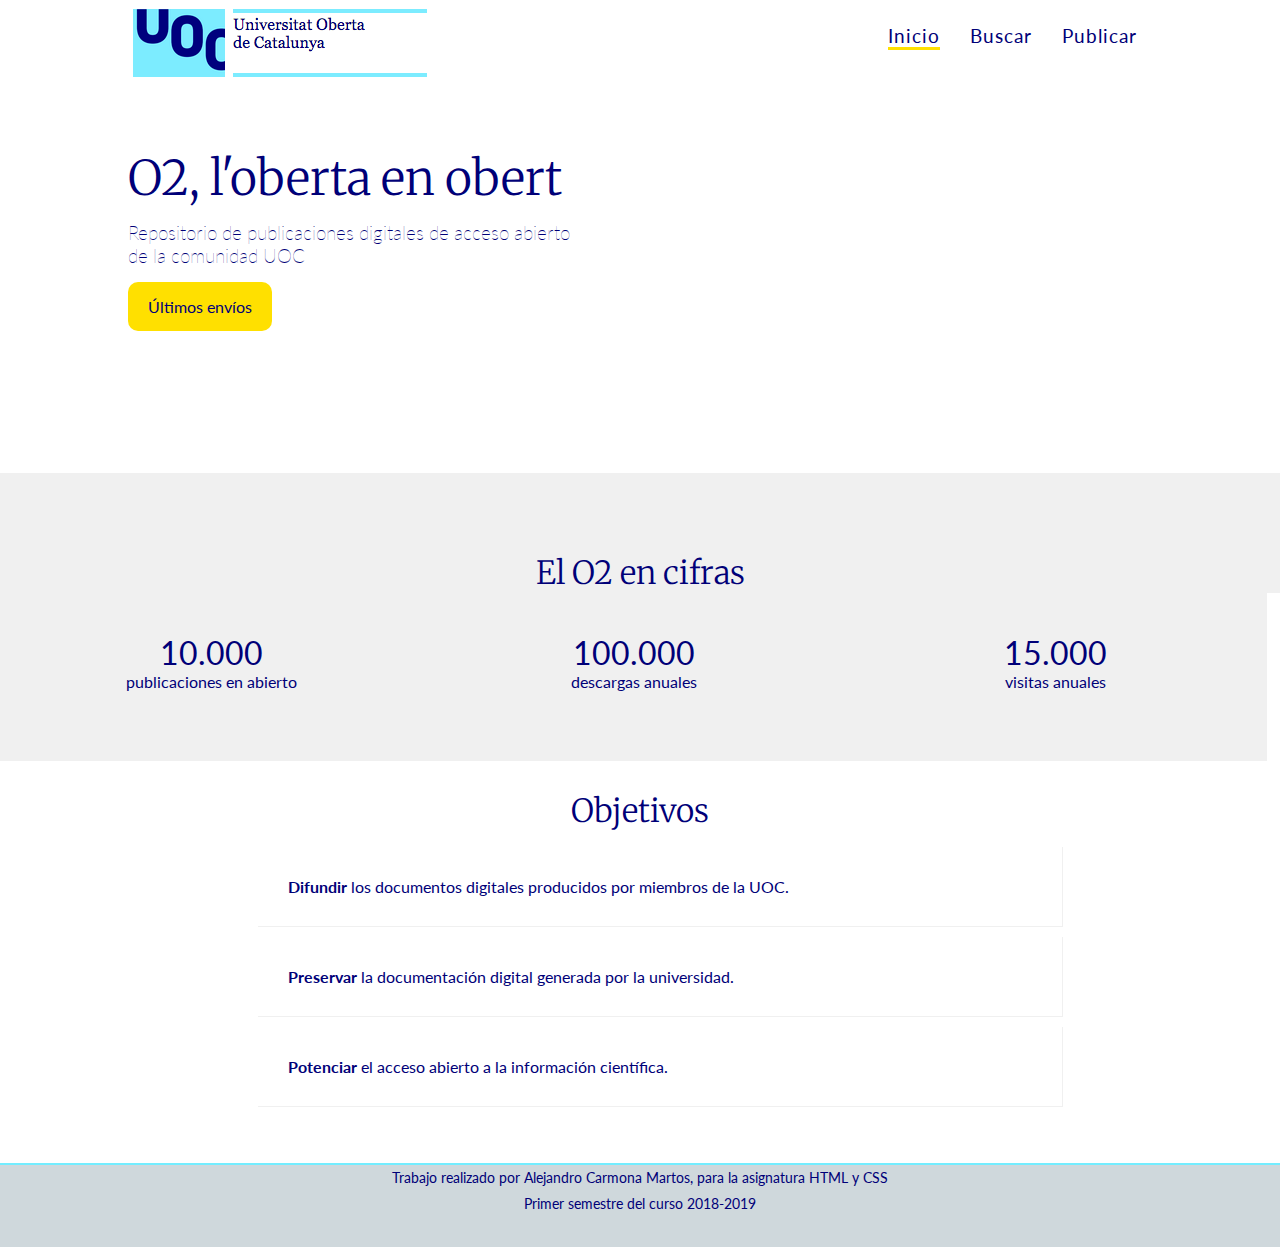
==== index.html @ e1ee85c6 "First commit" ====
<!DOCTYPE html>
<html lang="es">
<head>
	<title>Inicio · PEC2 HTML y CSS</title>
	<meta charset="UTF-8">
	<link rel="stylesheet" href="https://use.fontawesome.com/releases/v5.4.1/css/all.css" integrity="sha384-5sAR7xN1Nv6T6+dT2mhtzEpVJvfS3NScPQTrOxhwjIuvcA67KV2R5Jz6kr4abQsz" crossorigin="anonymous">
	<link rel="stylesheet" type="text/css" href="css/estilos.css">
</head>
<body class="index">
	<header>
		<div>
			<a href="index.html"><img src="img/logo.png" alt="logotipo UOC"></a>
		</div>
		<nav>
			<ul>
				<li><a href="index.html" class="actual">Inicio</a></li>
				<li><a href="http://openaccess.uoc.edu/webapps/o2/?locale=es" target="_blank">Buscar</a></li>
				<li><a href="publicar.html">Publicar</a></li>
			</ul>
		</nav>
	</header>
	<div class="clear"></div>
	<section class="inicioDestacado">
		<div>
			<h2>O2, l'oberta en obert </h2>
			<h1>Repositorio de publicaciones digitales de acceso abierto de la comunidad UOC</h1>
			<a href="ultimos-envios.html" class="boton">Últimos envíos</a>
		</div>
		<iframe width="100%" height="315" src="https://www.youtube.com/embed/o2ZF15PyTZk" frameborder="0" allow="accelerometer; autoplay; encrypted-media; gyroscope; picture-in-picture" allowfullscreen></iframe>
	</section>
	<div class="clear"></div>
	<section class="inicioCifras">
		<h2>El O2 en cifras</h2>
		<div class="inicioCifrasColumnas">
			<div><i class="fas fa-newspaper"></i>10.000 <span>publicaciones en abierto</span></div>
			<div><i class="fas fa-download"></i>100.000 <span>descargas anuales</span></div>
			<div><i class="fas fa-users"></i>15.000 <span>visitas anuales</span></div>
		</div>
	</section>
	<div class="clear"></div>
	<section class="inicioObjetivos">
		<h2>Objetivos</h2>
		<ul>
			<li><span>Difundir</span> los documentos digitales producidos por miembros de la UOC.</li>
			<li><span>Preservar</span> la documentación digital generada por la universidad.</li>
			<li><span>Potenciar</span> el acceso abierto a la información científica.</li>
		</ul>
	</section>
	<div class="clear"></div>
	<footer>
			<p>Trabajo realizado por Alejandro Carmona Martos, para la asignatura HTML y CSS</p>
			<p>Primer semestre del curso 2018-2019</p>		
	</footer>

</body>
</html>
---- css/estilos.css ----
/*------------------------------------------------

Máster de Desarrollo de aplicaciones y sitios web
HTML y CSS
Alejandro Carmona Martos
PEC2

------------------------------------------------*/

/* Importamos las fuentes para nuestra web*/
@import url('https://fonts.googleapis.com/css?family=Lato:400,700|Merriweather:700');

/*
Paleta de colores:
 #000078 AZUL OSCURO;
 #73EDFF AZUL CLARO;
 #FFE000 AMARILLO;
 #D0D0D0 GRIS OSCURO;
 #F0F0F0 GRIS CLARO;
*/

/* Eliminar el padding y margin que el navegador introduce por defecto, y aplicar la funete de letra principal*/
body{
	margin: 0;
	padding: 0;
    font-family: 'Lato', sans-serif;
    color:#000078;
}

/* Clase para forzar que los float tenga una altura suficiente */
.clear{
	clear: both;
}

/* Fuente para los títulos de la web  */
h1,h2,h3{
    font-family: 'Merriweather', serif;
}
/* Tamaño de los títulos principales*/
h1{font-size: 3.5rem;}


/* Quitamos la decoración por defecto de los enlaces para que no estén subrayados, 
y le decimos que el borde y padding se incluya en la caja y no modique el ancho para después hacer 
hover en los enlaces y que no deforme los tamaños*/
a{
	text-decoration: none;
	box-sizing: border-box;
	color:#000078;
}

/* enlaces e input type submit para que tengan forma de botón: 
fondo, espacio interno, borde redondeado, transición al hacer hover en el ratón*/
a.boton, input.boton{
	padding: 15px 20px;
	background: #FFE000;
	border-radius: 10px;
	-webkit-transition: background 2s; /* Safari */
    transition: background 0.5s;
}

/* Efecto hover al pasar el ratón por encima, cambiamos el fondo. */
a.boton:hover,input.boton:hover{
	background: #73EDFF;
}
a:hover{color:#222;}


/******************** 
      Cabecera 
*********************/
/* Cabecera. Fijamos un ancho para que se ajuste a nuestro grid elegido y  alineamos al centro*/
header{
	width: 80%;
	margin: 0 auto;
}
/* Logo como elemento flotante a la izquierda*/
header div{float: left;}

/************************
   Menú de navegación 
 ************************/

/* Menú de navegacón como elemento flotante a la derecha*/
header nav{float: right;}


/* Hacemos que los elemento tengan una disposición flexible y así poder ajustarlos al centro con las nuevas propiedades flexibles de CSS3*/
nav ul{
	display: flex;
	justify-content: center;
	list-style: none;
}

nav ul li{
	padding: 8px 15px;
	margin: 0px;
}

/* Damos forma a los elementos de navegación:
Espaciado entre las letras.
Color de la fuente, el espacio del enlace y su caja contenedora 
y no haya margenes entre enlaces.
*/

nav ul li a{
	letter-spacing: 1px;
	font-size: 1.2rem;
}

/*Aplicamos un borde inferior al hacer hover al enlace 
y a la clase actual que nos marca en la página que nos encontramos*/

nav ul li a:hover, .actual{border-bottom: solid 3px #FFE000;}

/*******************
    Inicio
********************/

/* Cambiamos el estilo de los subtitulos en toda la página de inicio*/

/* Destacado **********************************************/

.index h2{
	margin: 0;
	font-size: 2rem;
	font-weight: lighter;
	text-align: center;
	padding-top: 30px;
}

/* Destacado fijamos un ancho para que se ajuste a nuestro grid elegido y  alineamos al centro*/
.inicioDestacado{
	width: 80%;
	margin: 0 auto;
	margin-top: 30px;
}
/* Texto con parrafo y botón lo hacemos flotante a la izquierda*/
.inicioDestacado div{float: left;}

/* Video de Youtube flotante a la derecha*/
.inicioDestacado iframe{float: left;}

/* damos un ancho del 50% para dividir en dos columnas, y añadimos el color de la fuente.*/
.inicioDestacado div, .inicioDestacado iframe{
	width: 50%; 
	color:#000078 
}

/* Cambiamos el estilo del h1 para que se asimile a un párrafo, 
pero he elegido este en concreto por su valor semantico a la hora de las búsquedas
a través de motores de busquedas. */
.inicioDestacado h1{
	font-size: 1.2rem;
	font-family: 'Lato' , sans-serif;
	font-weight: lighter;
	padding-right: 60px;
	margin-bottom: 30px;
}

/* Cambiamos el Subitutlo indicado, ya que el tamaño 
es mayor al de los subtitulos creados para todo el inicio*/
.inicioDestacado h2{
	font-size: 3rem;
	margin: 0;
	padding-right: 60px;
	text-align: left;
}


/* Cifras **************************************************/

/* Definimos características principales a esta sección. 
Texto alineado al centro, color de la fuente, fondo gris y 
los espacios internos y márgenes de la caja.*/
.inicioCifras{
	text-align: center;
	color:#000078;
	background: #F0F0F0;
	padding-top: 50px;
	margin-top: 40px;
}

/*Creamos las tres columnas alineadas a la izquierda definiendo el fondo, 
el espacio interno y el tamaño de fuente*/
.inicioCifrasColumnas div{
	width: 33%;
	float: left;
	background: #F0F0F0;
	padding-top: 30px;
	padding-bottom: 70px;
	font-size: 2rem;
}

/* Definimos las propiedades de los iconos fuente. Damos mayor tamaño 
y le damos una disposición en bloque para que ocupen toda su fila y el contenido 
siguiente se posicione en la fila inferior*/
.inicioCifrasColumnas div i{
	font-size: 4.5rem;
	display: block;
	margin-bottom: 10px;
}
/*Hacemos que el texto se posiciones debajo con un tamañano normal de parrafo. 
Las cifras tiene el tamaño del .inicioCifrasColumnas div*/
.inicioCifrasColumnas div span{
	display: block;
	font-size: 1rem;
}

/* Objetivos **********************************************/

/* Definimos característica principal a esta sección el color de la fuente.*/

.inicioObjetivos{
	color:#000078;
}


/* Formateamos la lista para que tenga la apariencia de la propuesta recibida
Eliminamos estilos de lista predefinicos.
Damos un espacio interior.
Un ancho máximo.
Bordes derecho e inferior.
Separamos los li con un margen superior.*/
.inicioObjetivos ul li{
	list-style: none;
	margin: 0 auto;
	max-width: 60%;
	padding: 30px;
	border: 0;
	border-bottom: 1px solid #F0F0F0;
	border-right: 1px solid #F0F0F0;
	margin-top: 10px;
}

/* Hacemos negrita la palabra destacad de esta sección*/
.inicioObjetivos span{
	font-weight: bold;
}


/*******************
    Publicar
********************/
/* Publicar.Fijamos un ancho para que se ajuste a nuestro grid elegido y  alineamos al centro*/
.publicarFormulario{
	width: 80%;
	margin: 0 auto;
	margin-top: 30px;
}
/* corregimos el margen del título principal*/
.publicar h1{
	margin-bottom: 0px;
}
/* corregimos el margen de los parrafos */
.publicar p{
	margin-top:0px;
}
/* Corregimos el margen de los subtitulos*/
.publicar h2{
	margin: 40px 0px 10px 0px;
}

/* Damos un máximo de ancho y centramos el formulario*/
form{
	max-width: 500px;
	margin: 0 auto;
}

/* Editamos los input y select de nuestro formulario:
Disposición en bloque, ancho 100%, quitamos el borde predeterminado
y le añadimos el borde inferior*/
.publicar form input[type="text"],
.publicar form input[type="date"],
.publicar form input[type="email"],
.publicar form input[type="tel"],
.publicar form select{
	display: block;
	margin:2px 0px 30px 0px;
	width: 100%;
	border: 0;
	border-bottom: solid 1px #000078;
}
/* Damos espacio interno a los input que se visualizan con una caja.*/
.publicar form input[type="text"],
.publicar form input[type="date"],
.publicar form input[type="email"],
.publicar form input[type="tel"]{	
	padding-top: 10px;
	padding-bottom:10px;
}

/* Añadimos color a los placeholder en todos los navegadores*/
::-webkit-input-placeholder { /* Chrome/Opera/Safari */
  color:#000;
}
::-moz-placeholder { /* Firefox 19+ */
  color:#000;
}
:-ms-input-placeholder { /* IE 10+ */
  color:#000;
}
:-moz-placeholder { /* Firefox 18- */
  color:#000;
}
::placeholder{
  color:#000;
}

/* Los radio los agrupamos en un div con disposicion en linea y con un ancho 100%*/
.radio{
	display: inline-block;
	margin-bottom:20px;
	width: 100%;
}

/* Formateamos con el ancho 100%, borde a toda la caja, hacemos que nos se modifique por el usuario
y le damos un alto predeterminado.*/
textarea{
	width: 100%;
	margin-bottom: 20px;
	border:solid 1px #000078;
	height: 150px;
	resize: none;
}
/* Ancho completo y el margen para separar este input*/
input[type="file"]{
	margin-bottom: 20px;
	width: 100%;
}
/* Cambiamos color y damos margenes superior e inferor.*/
hr{color: #F0F0F0;margin: 20px 0px;}

/* Añadimos la forma de botón al submit. 
Utilizamos las propiedads anteriores y 
quitamos estilos que viene predeterminados con el input*/
.publicar form input.boton{
	border:0;
	color:#000078;
	width: 150px;
	cursor: pointer;
	margin-top: 20px;
}

/*******************
    Últimos envíos
********************/
/* Margen superior a la sección*/

.tabla-envios{
	margin-top: 30px;
}

/* Centramos la caja del h1, para que esté alineado con el borde de la tabla*/
.ultimos-envios h1{
	width: 80%;
	margin: 0 auto;
	margin-bottom: 20px;
}

/* Añadimos el ancho de la tabla, combinamos los bordes de las celdas y alineamos texto al centro*/
table{
	width: 80%;
	margin: 0 auto;
	text-align: center;
	border-collapse: collapse;
}

/* Para que el icono se posicione en una sola linea*/
th i.fas{
	display: block;
}

/* Espacio interno a las celdas*/
td,th{
	padding: 20px 10px;
}

/*Bordes a las filas*/
tr{
	border: none;
	border-top: #000078 solid 2px;
	border-bottom: #000078 solid 2px;
}

/*Coloreado par e impar a las filas del cuerpo de la tabla*/
tbody tr:nth-child(even) { background: #F0F0F0 }
tbody tr:nth-child(odd) { background: #D0D0D0}
/*******************
     Pie de página
********************/

/* Definimos fondo, separación con respecto a la sección principal y el espacio interno inferior*/
footer{
	background:#cfd8dc;
	margin-top: 40px;
	padding-bottom: 30px;
	border-top: solid 2px #73EDFF;
	color: #000078;
	text-align: center;
}

/*Damos color, tamaño de la fuente y espacio y márgenes al párrafo del pié de página. */
footer p{
	padding: 5px 0px;
	margin:0;
	font-size: 0.85rem;
}
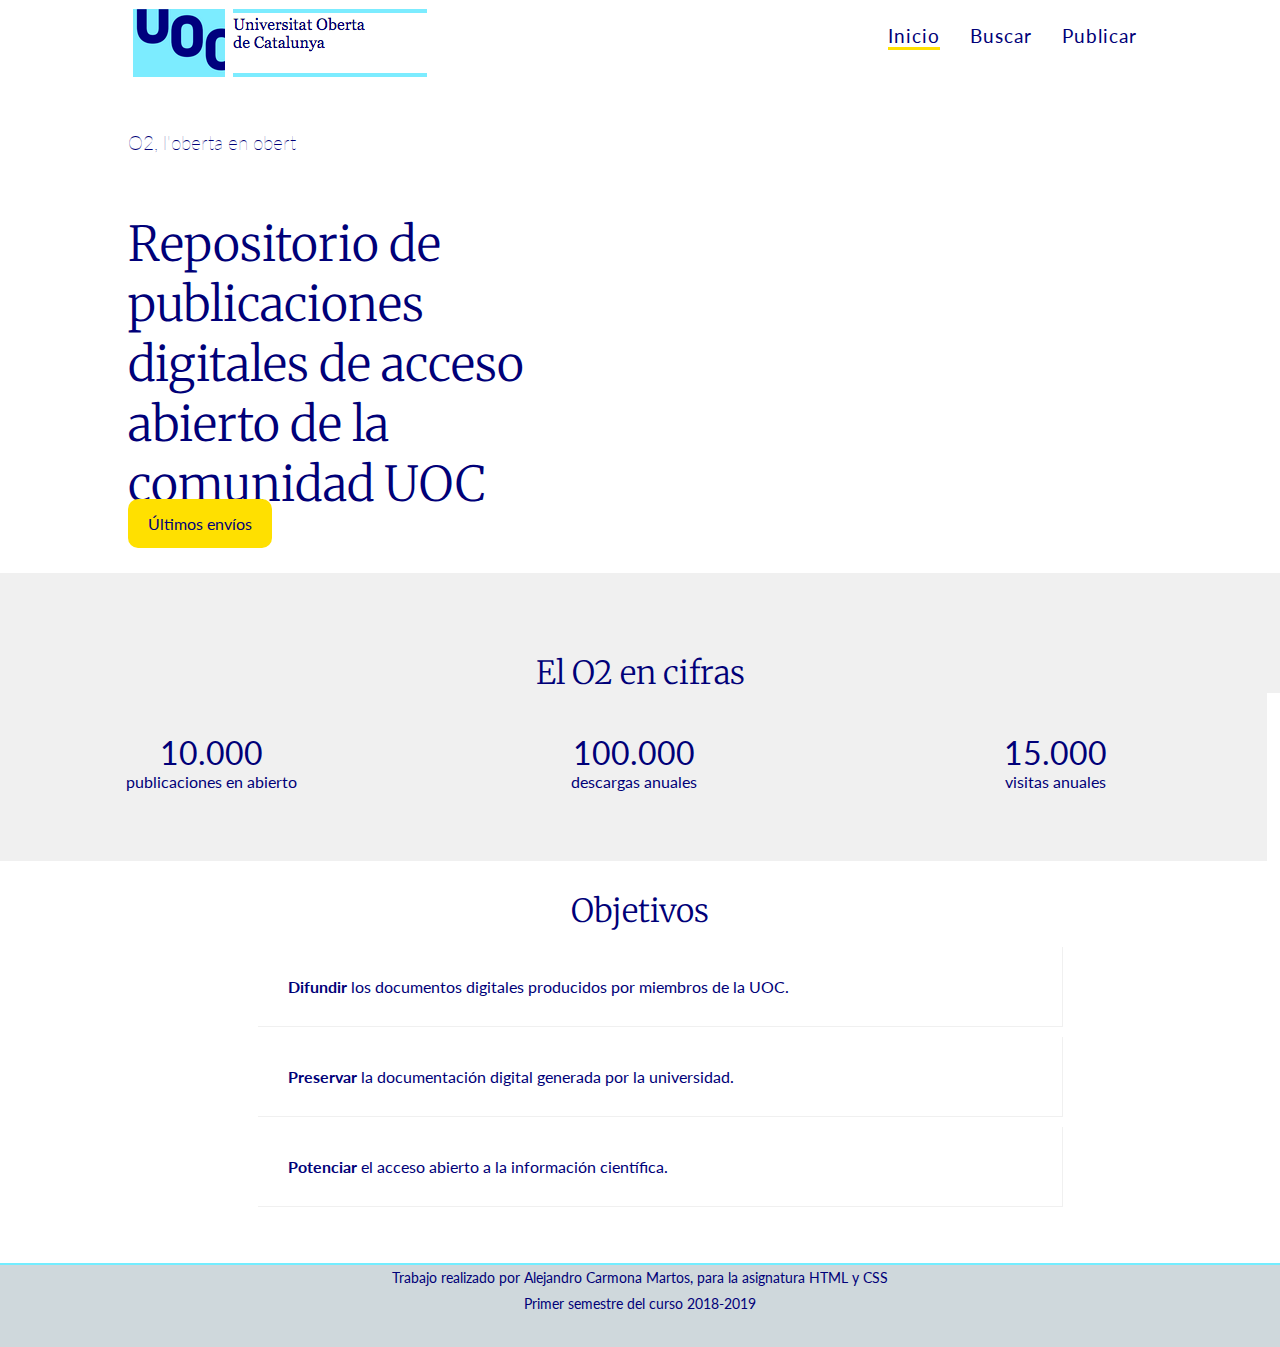
==== commit 8a66eb63: "Commit index.html" ====
--- a/index.html
+++ b/index.html
@@ -19,34 +19,38 @@
 			</ul>
 		</nav>
 	</header>
-	<div class="clear"></div>
-	<section class="inicioDestacado">
-		<div>
-			<h2>O2, l'oberta en obert </h2>
-			<h1>Repositorio de publicaciones digitales de acceso abierto de la comunidad UOC</h1>
-			<a href="ultimos-envios.html" class="boton">Últimos envíos</a>
-		</div>
-		<iframe width="100%" height="315" src="https://www.youtube.com/embed/o2ZF15PyTZk" frameborder="0" allow="accelerometer; autoplay; encrypted-media; gyroscope; picture-in-picture" allowfullscreen></iframe>
-	</section>
-	<div class="clear"></div>
-	<section class="inicioCifras">
-		<h2>El O2 en cifras</h2>
-		<div class="inicioCifrasColumnas">
-			<div><i class="fas fa-newspaper"></i>10.000 <span>publicaciones en abierto</span></div>
-			<div><i class="fas fa-download"></i>100.000 <span>descargas anuales</span></div>
-			<div><i class="fas fa-users"></i>15.000 <span>visitas anuales</span></div>
-		</div>
-	</section>
-	<div class="clear"></div>
-	<section class="inicioObjetivos">
-		<h2>Objetivos</h2>
-		<ul>
-			<li><span>Difundir</span> los documentos digitales producidos por miembros de la UOC.</li>
-			<li><span>Preservar</span> la documentación digital generada por la universidad.</li>
-			<li><span>Potenciar</span> el acceso abierto a la información científica.</li>
-		</ul>
-	</section>
-	<div class="clear"></div>
+
+
+	<main>
+		<div class="clear"></div>
+		<section class="inicioDestacado">
+			<div>
+				<h1>O2, l'oberta en obert </h1>
+				<h2>Repositorio de publicaciones digitales de acceso abierto de la comunidad UOC</h2>
+				<a href="ultimos-envios.html" class="boton">Últimos envíos</a>
+			</div>
+			<iframe width="100%" height="315" src="https://www.youtube.com/embed/o2ZF15PyTZk" frameborder="0" allow="accelerometer; autoplay; encrypted-media; gyroscope; picture-in-picture" allowfullscreen></iframe>
+		</section>
+		<div class="clear"></div>
+		<section class="inicioCifras">
+			<h2>El O2 en cifras</h2>
+			<div class="inicioCifrasColumnas">
+				<div><i class="fas fa-newspaper"></i>10.000 <span>publicaciones en abierto</span></div>
+				<div><i class="fas fa-download"></i>100.000 <span>descargas anuales</span></div>
+				<div><i class="fas fa-users"></i>15.000 <span>visitas anuales</span></div>
+			</div>
+		</section>
+		<div class="clear"></div>
+		<section class="inicioObjetivos">
+			<h2>Objetivos</h2>
+			<ul>
+				<li><span>Difundir</span> los documentos digitales producidos por miembros de la UOC.</li>
+				<li><span>Preservar</span> la documentación digital generada por la universidad.</li>
+				<li><span>Potenciar</span> el acceso abierto a la información científica.</li>
+			</ul>
+		</section>
+		<div class="clear"></div>
+	</main>
 	<footer>
 			<p>Trabajo realizado por Alejandro Carmona Martos, para la asignatura HTML y CSS</p>
 			<p>Primer semestre del curso 2018-2019</p>		
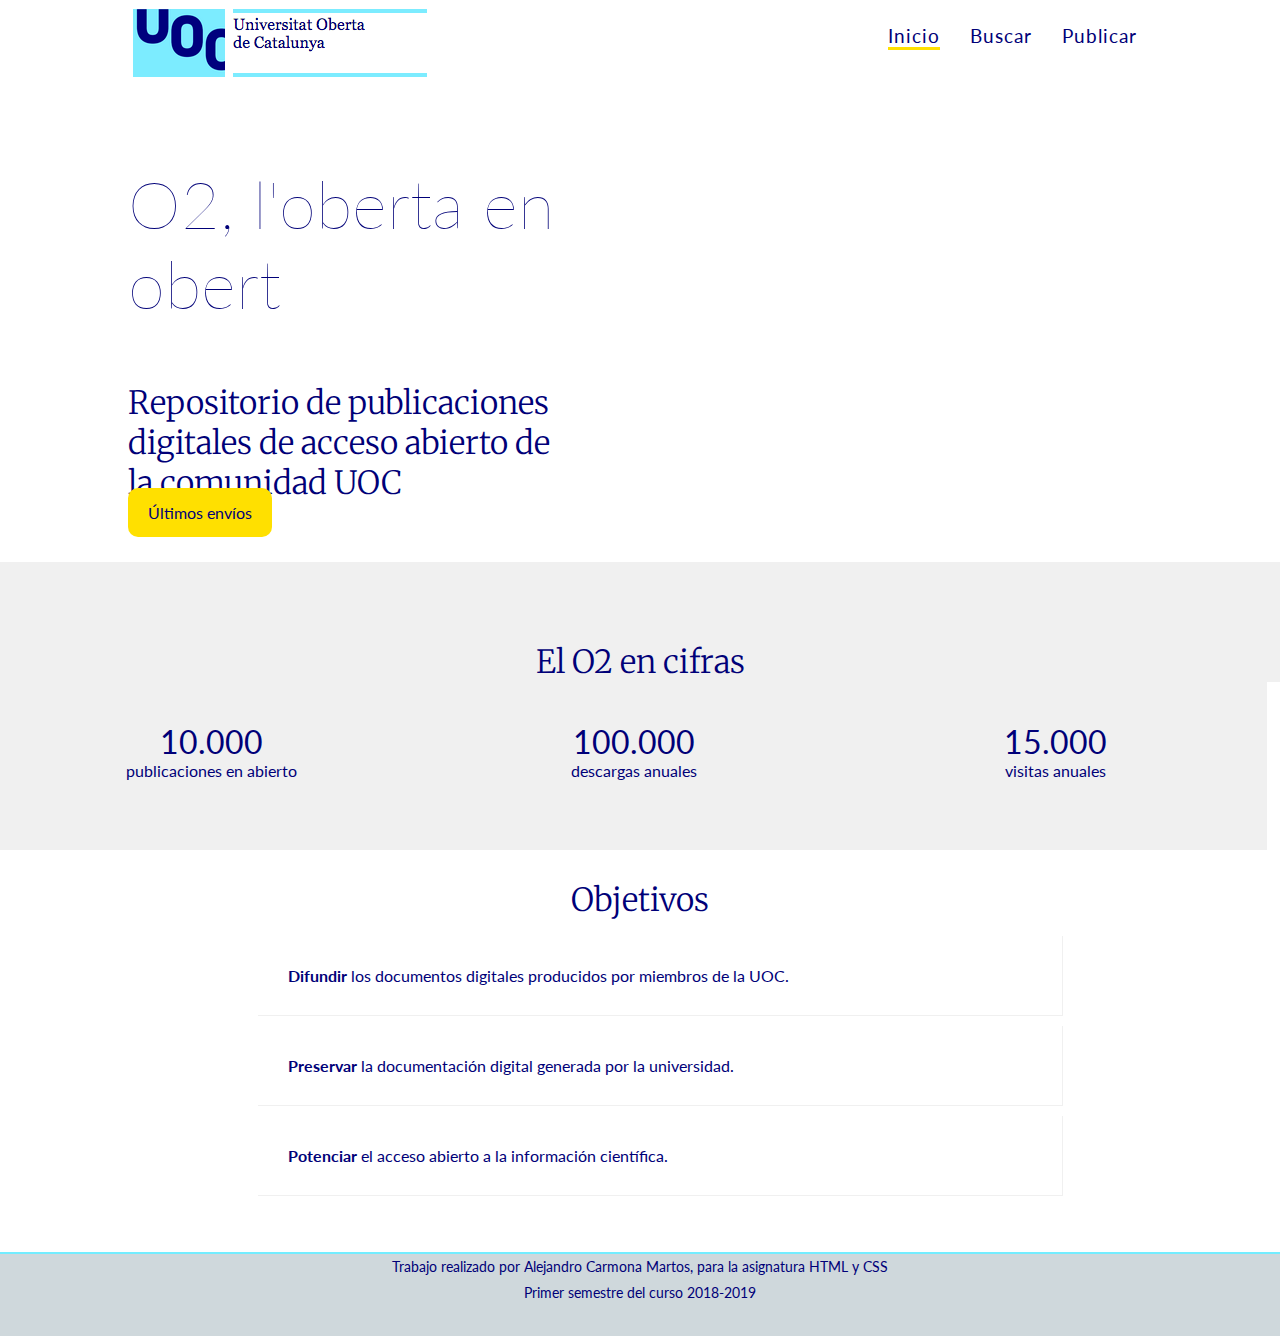
==== commit a94fffe7: "Commit index.html x2" ====
--- a/index.html
+++ b/index.html
@@ -20,7 +20,7 @@
 		</nav>
 	</header>
 
-
+	<!-- Hola -->
 	<main>
 		<div class="clear"></div>
 		<section class="inicioDestacado">
--- a/css/estilos.css
+++ b/css/estilos.css
@@ -151,7 +151,7 @@
 pero he elegido este en concreto por su valor semantico a la hora de las búsquedas
 a través de motores de busquedas. */
 .inicioDestacado h1{
-	font-size: 1.2rem;
+	font-size: 4.2rem;
 	font-family: 'Lato' , sans-serif;
 	font-weight: lighter;
 	padding-right: 60px;
@@ -161,7 +161,7 @@
 /* Cambiamos el Subitutlo indicado, ya que el tamaño 
 es mayor al de los subtitulos creados para todo el inicio*/
 .inicioDestacado h2{
-	font-size: 3rem;
+	font-size: 2rem;
 	margin: 0;
 	padding-right: 60px;
 	text-align: left;
